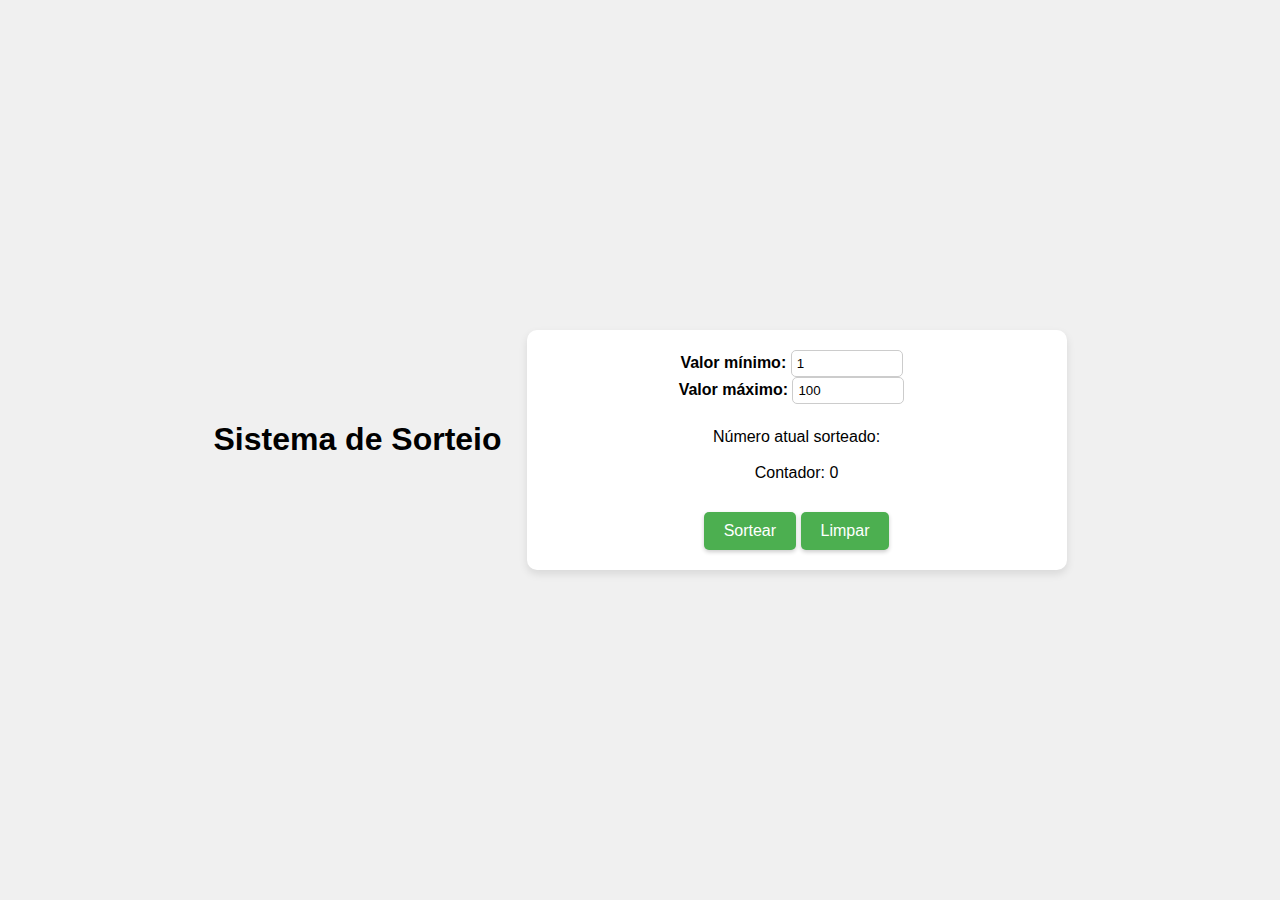
==== sorteio/sorteio.html @ b4ce2e6d "." ====
<!DOCTYPE html>
<html>
<head>
  <link rel="shortcut icon" href="./sorteio/img/logo.png" type="image/x-icon">
  <title>Sistema de Sorteio</title>
  <link rel="stylesheet" href="style.css">
</head>
<body>
  <h1>Sistema de Sorteio</h1>
  <div class="container">
    <div>
      <label for="minValue">Valor mínimo:</label>
      <input type="number" id="minValue" value="1">
    </div>
    <div>
      <label for="maxValue">Valor máximo:</label>
      <input type="number" id="maxValue" value="100">
    </div>
    <div>
      <p>Número atual sorteado: <span id="currentNumber"></span></p>
    </div>
    <div>
      <p>Contador: <span id="counter">0</span></p>
    </div>
    <div class="grid" id="historyGrid">
      <!-- O histórico dos números sorteados será adicionado aqui -->
    </div>
    <div class="buttons">
      <button onclick="sortearNumero()">Sortear</button>
      <button onclick="limparTudo()">Limpar</button>
    </div>
  </div>

  <script src="script.js"></script>
</body>
</html>
---- sorteio/style.css ----
body {
  font-family: Arial, sans-serif;
  text-align: center;
  margin: 0;
  padding: 0;
  display: flex;
  justify-content: center;
  align-items: center;
  height: 100vh;
  background-color: #f0f0f0;
}

.container {
  width: 80%;
  max-width: 500px;
  background-color: #fff;
  border-radius: 10px;
  padding: 20px;
  box-shadow: 0 4px 8px rgba(0, 0, 0, 0.1);
  margin-left: 25px;
}

h1 {
  margin-top: 0;
}

.grid {
  display: grid;
  grid-template-columns: repeat(5, 1fr);
  grid-gap: 10px;
  margin-top: 20px;
}

.grid div {
  display: flex;
  justify-content: center;
  align-items: center;
  height: 50px;
  border: 1px solid #ccc;
  font-size: 20px;
  font-weight: bold;
  background-color: #f0f0f0;
  border-radius: 5px;
}

button {
  margin-top: 10px;
  padding: 10px 20px;
  font-size: 16px;
  cursor: pointer;
  background-color: #4caf50;
  color: #fff;
  border: none;
  border-radius: 5px;
  box-shadow: 0 2px 4px rgba(0, 0, 0, 0.2);
  transition: background-color 0.3s ease;
}

button:hover {
  background-color: #45a049;
}

#currentNumber {
  font-size: 24px;
  font-weight: bold;
  margin-bottom: 10px;
}

input {
  width: 100px;
  padding: 5px;
  margin-right: 10px;
  border: 1px solid #ccc;
  border-radius: 5px;
}

label {
  font-weight: bold;
}
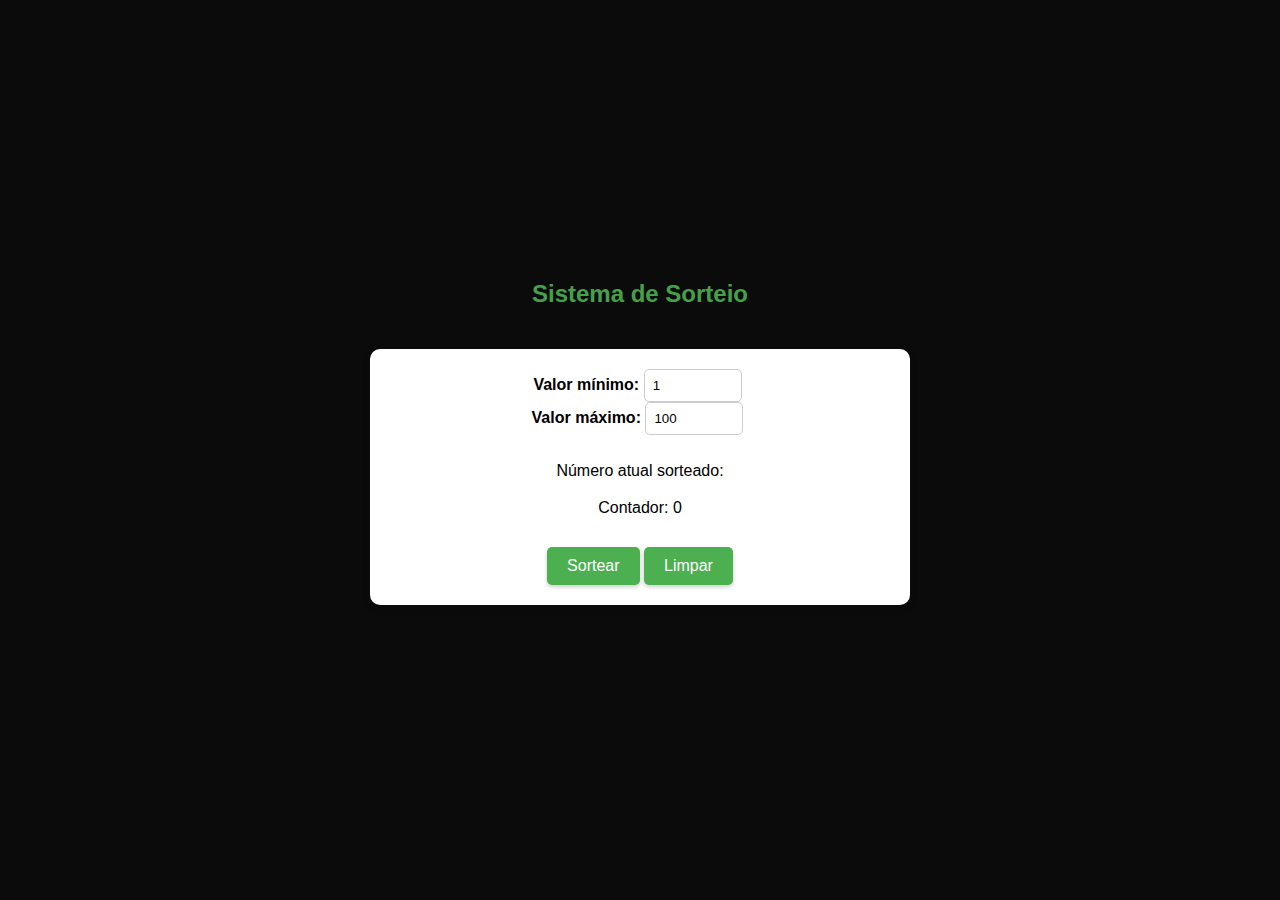
==== commit fab71471: "." ====
--- a/sorteio/sorteio.html
+++ b/sorteio/sorteio.html
@@ -1,9 +1,10 @@
 <!DOCTYPE html>
 <html>
 <head>
-  <link rel="shortcut icon" href="./sorteio/img/logo.png" type="image/x-icon">
+  <link rel="stylesheet" href="style.css">
+  <link rel="stylesheet" href="https://cdnjs.cloudflare.com/ajax/libs/font-awesome/6.0.0-beta3/css/all.min.css">
+  <link rel="shortcut icon" href="./img/logo.png" type="image/x-icon">
   <title>Sistema de Sorteio</title>
-  <link rel="stylesheet" href="style.css">
 </head>
 <body>
   <h1>Sistema de Sorteio</h1>
--- a/sorteio/style.css
+++ b/sorteio/style.css
@@ -1,48 +1,65 @@
+/* Estilos gerais */
 body {
   font-family: Arial, sans-serif;
   text-align: center;
   margin: 0;
   padding: 0;
   display: flex;
+  flex-direction: column;
   justify-content: center;
   align-items: center;
   height: 100vh;
-  background-color: #f0f0f0;
+  background-color: #0c0b0b;
+}
+.call-button {
+  background-color: #007bff;
+  color: #fff;
+  padding: 10px 20px;
+  border: none;
+  border-radius: 5px;
+  cursor: pointer;
+}
+
+/* Estilo para o ícone */
+.icon {
+  margin-right: 10px;
 }
 
 .container {
-  width: 80%;
+  width: 90%; /* Ajuste para melhor visualização em dispositivos móveis */
   max-width: 500px;
   background-color: #fff;
   border-radius: 10px;
   padding: 20px;
   box-shadow: 0 4px 8px rgba(0, 0, 0, 0.1);
-  margin-left: 25px;
+  margin-top: 20px; /* Centralizar o container na tela */
 }
 
+/* Estilos para o cabeçalho */
 h1 {
-  margin-top: 0;
+  margin-top: -20px; /* Colocar o título acima do container */
+  font-size: 24px;
+  padding: 5px 10px;
+  border-radius: 5px;
+  color: #45a049;
+
 }
 
+/* Estilos para a grade */
 .grid {
   display: grid;
-  grid-template-columns: repeat(5, 1fr);
+  grid-template-columns: repeat(auto-fill, minmax(60px, 1fr)); /* Layout de grade flexível */
   grid-gap: 10px;
   margin-top: 20px;
 }
 
+/* Estilos para os itens da grade */
 .grid div {
-  display: flex;
-  justify-content: center;
-  align-items: center;
-  height: 50px;
-  border: 1px solid #ccc;
-  font-size: 20px;
-  font-weight: bold;
-  background-color: #f0f0f0;
-  border-radius: 5px;
+  height: 60px;
+  font-size: 18px;
 }
 
+/* Estilos para o botão */
 button {
   margin-top: 10px;
   padding: 10px 20px;
@@ -60,20 +77,24 @@
   background-color: #45a049;
 }
 
+/* Estilos para o número atual */
 #currentNumber {
-  font-size: 24px;
-  font-weight: bold;
-  margin-bottom: 10px;
+  font-size: 28px;
+  margin-bottom: 15px;
 }
 
+/* Estilos para o input */
 input {
-  width: 100px;
-  padding: 5px;
-  margin-right: 10px;
+  width: 80px;
+  padding: 8px;
+  margin-right: 5px;
   border: 1px solid #ccc;
   border-radius: 5px;
 }
 
+/* Estilos para a label */
 label {
   font-weight: bold;
+  font-size: 16px;
+  margin-top: 10px;
 }
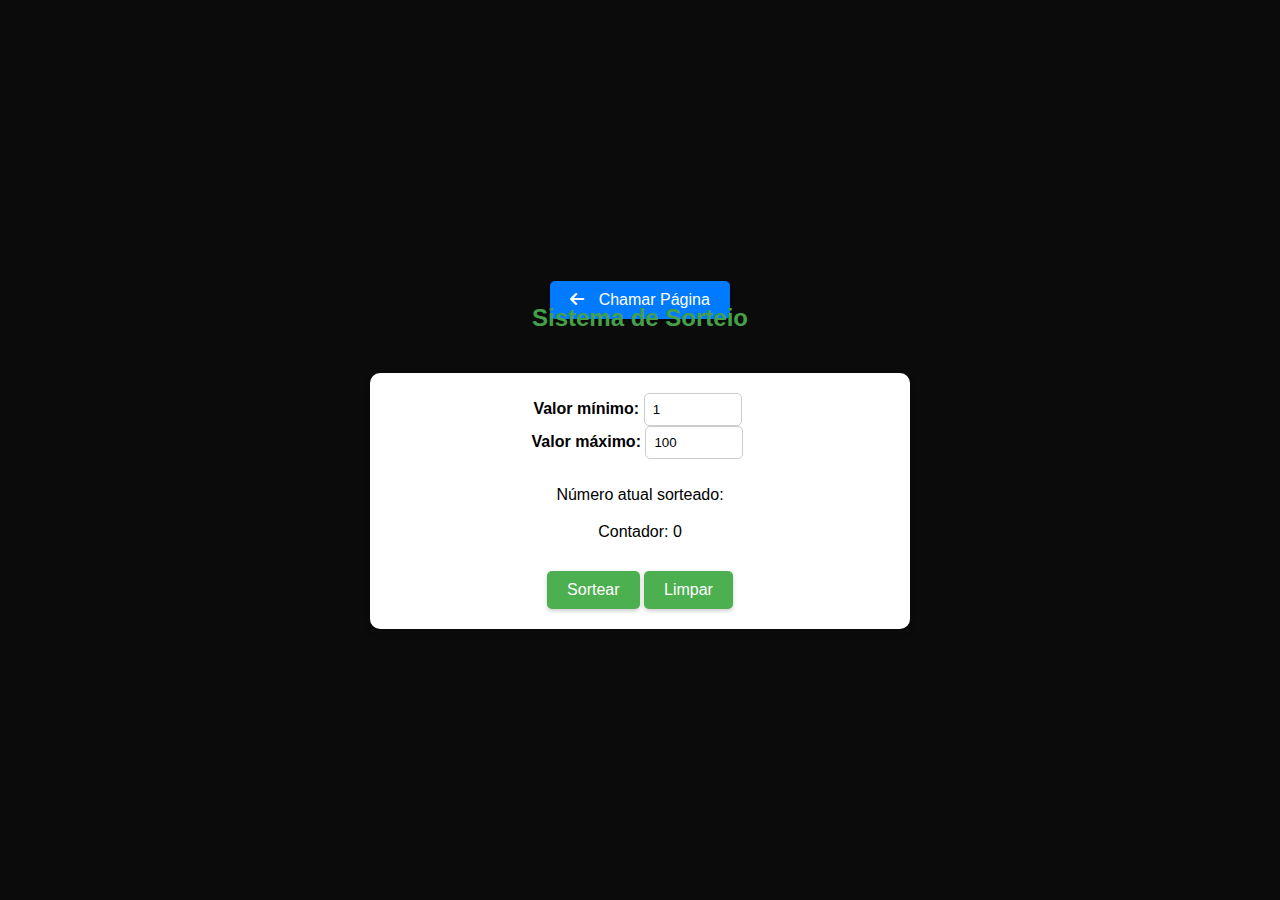
==== commit 5ddb18b0: "." ====
--- a/sorteio/sorteio.html
+++ b/sorteio/sorteio.html
@@ -7,6 +7,9 @@
   <title>Sistema de Sorteio</title>
 </head>
 <body>
+  <button class="call-button" onclick="callPage()">
+    <i class="icon fas fa-arrow-left"></i> Chamar Página
+</button>
   <h1>Sistema de Sorteio</h1>
   <div class="container">
     <div>
